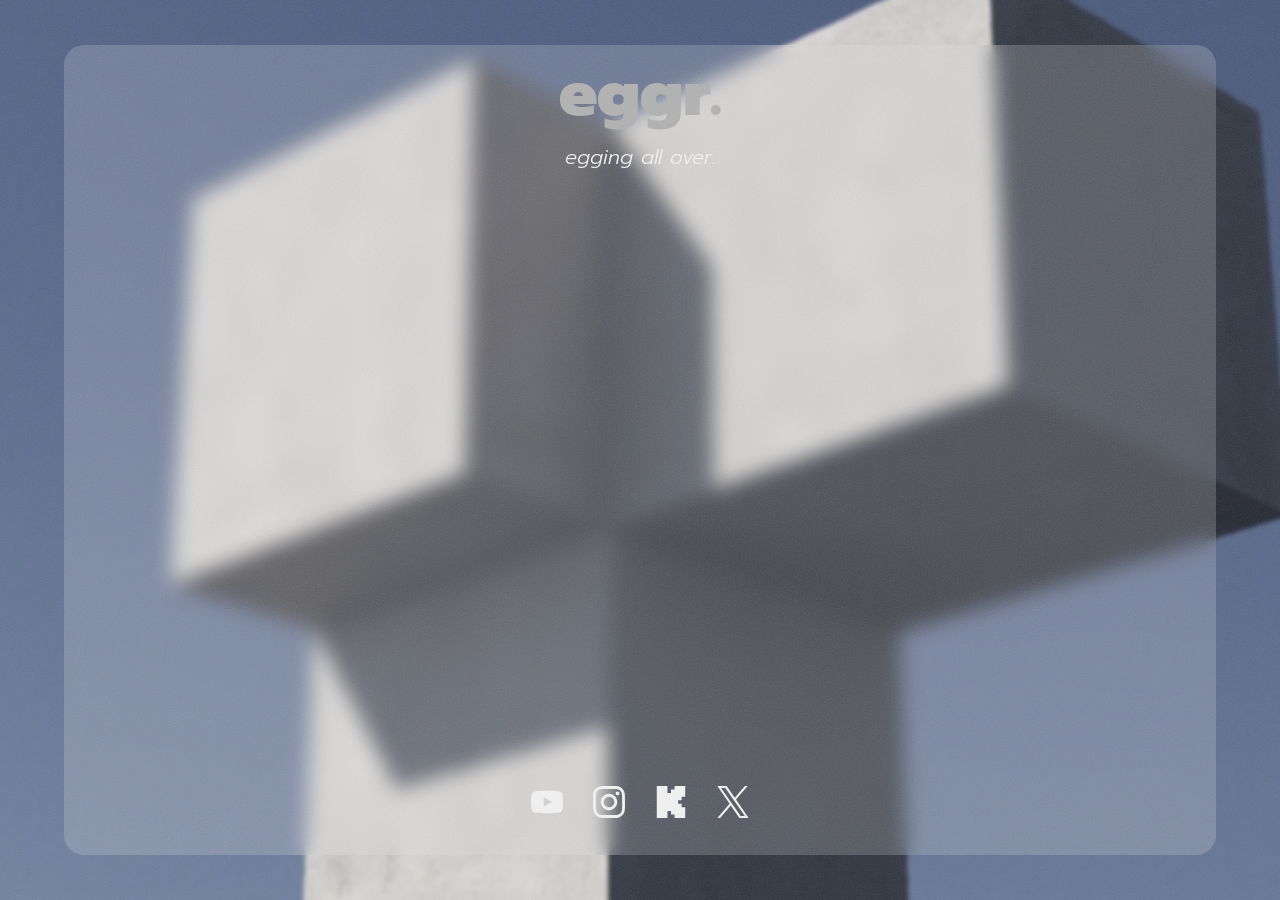
==== index.html @ 4164c2b6 "Add social media section to index.html Added social media links with icons to the page." ====
<!DOCTYPE html>

<html lang="en">
<head>
    <meta charset="UTF-8">
    <meta name="viewport" content="width=device-width, initial-scale=1.0">
    <title>eggr.</title>


<link rel="preconnect" href="https://fonts.googleapis.com">
<link rel="preconnect" href="https://fonts.gstatic.com" crossorigin>
<link href="https://fonts.googleapis.com/css2?family=Prompt:wght@400;500;600;700&display=swap" rel="stylesheet">

<link rel="stylesheet" href="style.css">


</head>

<body>


<div class="container">

<h1 style="font-size: 64px; font-weight: 900; color: #b2b2b2;">
    eggr.
</h1>

<p style="font-size: 20px; font-weight: 300; color: #efefef; font-style: italic;">
    egging all over.
</p>

<div class="socials">

    <a href="https://www.youtube.com/@vajoexe" aria-label="YouTube">
        <img src="youtube.svg" alt="YouTube">
    </a>

    <a href="https://www.instagram.com/vajoexe/" aria-label="Instagram">
        <img src="instagram.svg" alt="Instagram">
    </a>

    <a href="https://kick.com/vajoexe" aria-label="Kick">
        <img src="kick.svg" alt="Kick">
    </a>

    <a href="https://x.com/vajoexe" aria-label="X">
        <img src="x.svg" alt="X">
    </a>

</div>



</div>


</body>
</html>
---- style.css ----
html,
body {
    margin: 0;
    min-height: 100%;
    font-family: "Prompt", sans-serif;
}

.container {
    text-align: center;
}

.container h1 {
    margin: 0 0 0px 0;
}

.container p {
    margin: 0;
}

body {
    min-height: 100vh;
    position: relative;
    isolation: isolate;


    display: flex;
    align-items: center;
    justify-content: center;


}

/* blurred background */
body::before {
    content: "";
    position: fixed;
    inset: -30px;


    background: url("background.webp") center / cover no-repeat;

    filter: blur(2px);
    transform: scale(1.05);

    z-index: -2;


}

/* subtle film/grain noise */
body::after {
    content: "";
    position: fixed;
    inset: 0;


    background-image: url("data:image/svg+xml,%3Csvg xmlns='http://www.w3.org/2000/svg' viewBox='0 0 300 300'%3E%3Cfilter id='grain'%3E%3CfeTurbulence type='fractalNoise' baseFrequency='2.5' numOctaves='2' stitchTiles='stitch'/%3E%3C/filter%3E%3Crect width='100%25' height='100%25' filter='url(%23grain)'/%3E%3C/svg%3E");

    opacity: 0.14;
    pointer-events: none;

    z-index: -1;


}

/* main glass panel */
.container {
    position: relative;


    width: 90vw;
    height: 90vh;

    background: rgba(255, 255, 255, 0.15);

    backdrop-filter: blur(10px);
    -webkit-backdrop-filter: blur(10px);

    border-radius: 20px;

    overflow: hidden;


}

/* panel grain */
.container::after {
    content: "";
    position: absolute;
    inset: 0;


    background-image: url("data:image/svg+xml,%3Csvg xmlns='http://www.w3.org/2000/svg' viewBox='0 0 300 300'%3E%3Cfilter id='grain'%3E%3CfeTurbulence type='fractalNoise' baseFrequency='2' numOctaves='2' stitchTiles='stitch'/%3E%3C/filter%3E%3Crect width='100%25' height='100%25' filter='url(%23grain)'/%3E%3C/svg%3E");

    opacity: 0.15;
    pointer-events: none;


}

/* keep content above panel grain */
.container > * {
    position: relative;
    z-index: 1;
}


/* social icons */
.socials {
    position: absolute;

    bottom: 30px;
    left: 0;
    right: 0;

    display: flex;
    justify-content: center;

    gap: 30px;
}

/* icon size */
.socials img {
    width: 32px;
    height: 32px;
}
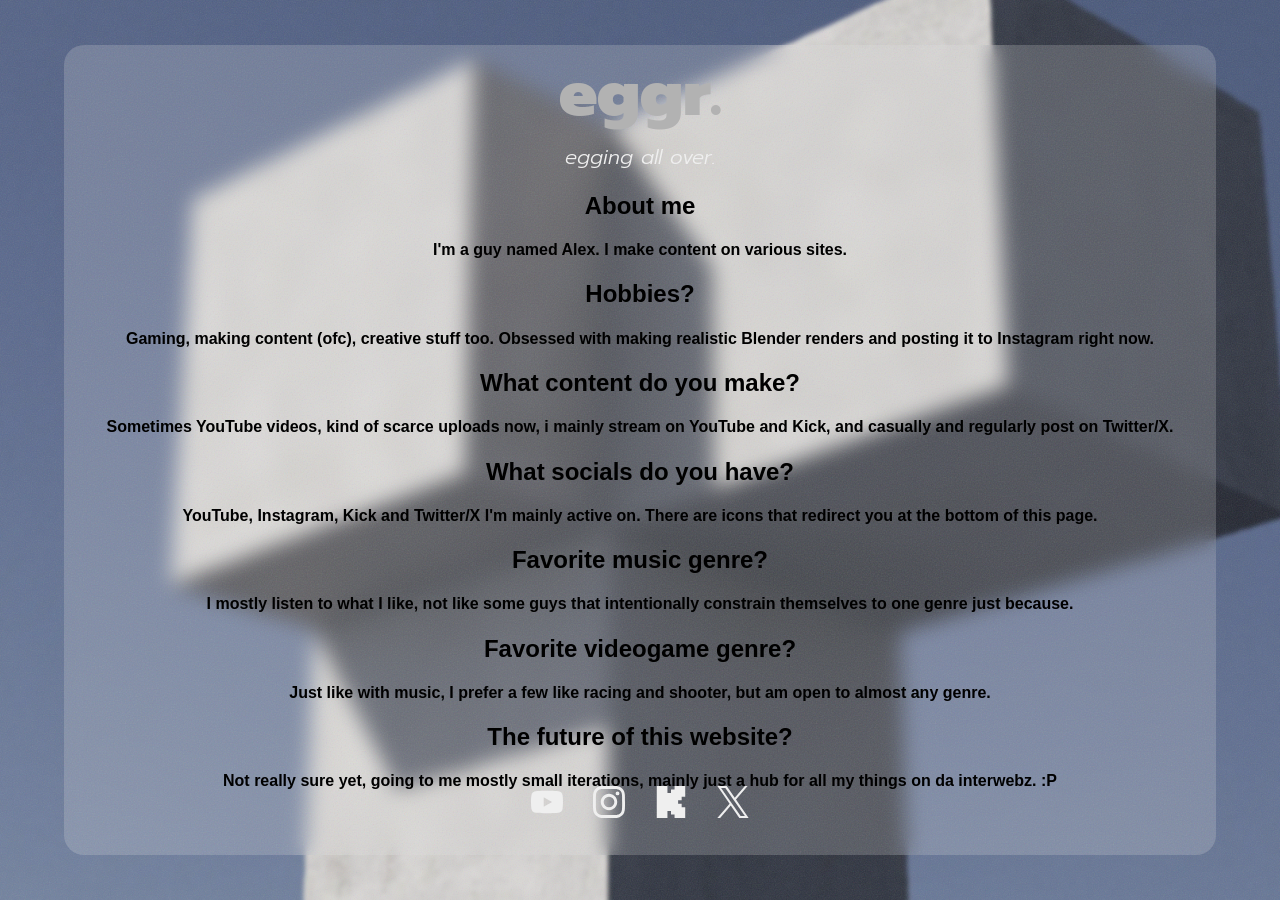
==== commit aae085d1: "Update index.html with personal details and hobbies Added personal information and hobbies section t" ====
--- a/index.html
+++ b/index.html
@@ -5,6 +5,7 @@
     <meta charset="UTF-8">
     <meta name="viewport" content="width=device-width, initial-scale=1.0">
     <title>eggr.</title>
+    <link rel="icon" href="favicon.png" type="image/png">
 
 
 <link rel="preconnect" href="https://fonts.googleapis.com">
@@ -28,6 +29,38 @@
 <p style="font-size: 20px; font-weight: 300; color: #efefef; font-style: italic;">
     egging all over.
 </p>
+
+<div class="content">
+
+    <h2>About me</h2>
+
+    <h4>I'm a guy named Alex. I make content on various sites.</h4>
+
+    <h2>Hobbies?</h2>
+
+    <h4>Gaming, making content (ofc), creative stuff too. Obsessed with making realistic Blender renders and posting it to Instagram right now.</h4>
+
+    <h2>What content do you make?</h2>
+
+    <h4>Sometimes YouTube videos, kind of scarce uploads now, i mainly stream on YouTube and Kick, and casually and regularly post on Twitter/X.</h4>
+
+    <h2>What socials do you have?</h2>
+
+    <h4>YouTube, Instagram, Kick and Twitter/X I'm mainly active on. There are icons that redirect you at the bottom of this page.</h4>
+
+    <h2>Favorite music genre?</h2>
+
+    <h4>I mostly listen to what I like, not like some guys that intentionally constrain themselves to one genre just because.</h4>
+
+    <h2>Favorite videogame genre?</h2>
+
+    <h4>Just like with music, I prefer a few like racing and shooter, but am open to almost any genre.</h4>
+
+    <h2>The future of this website?</h2>
+
+    <h4>Not really sure yet, going to me mostly small iterations, mainly just a hub for all my things on da interwebz. :P</h4>
+
+</div>
 
 <div class="socials">
 
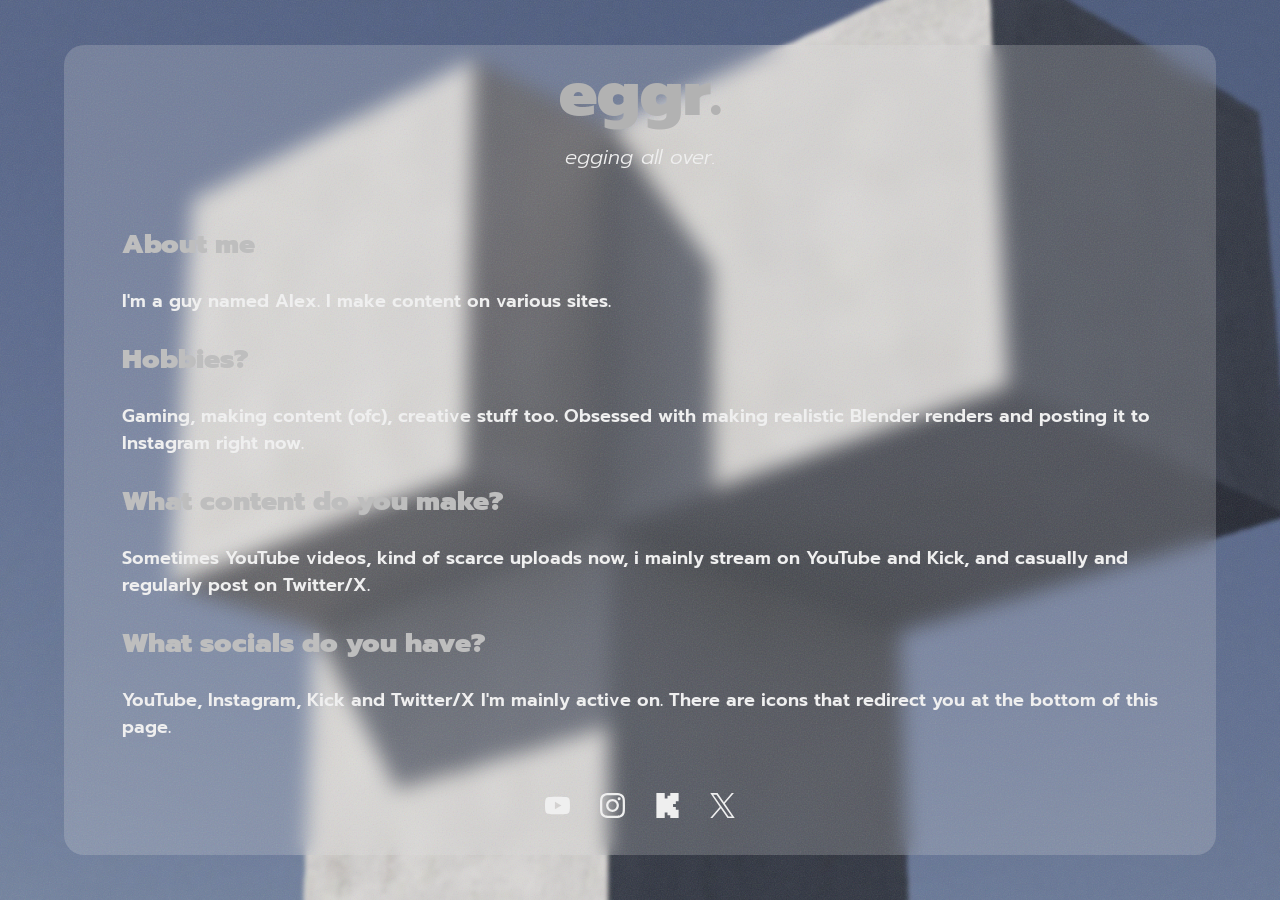
==== commit 56c0524f: "Fix typo in index.html text" ====
--- a/index.html
+++ b/index.html
@@ -58,7 +58,7 @@
 
     <h2>The future of this website?</h2>
 
-    <h4>Not really sure yet, going to me mostly small iterations, mainly just a hub for all my things on da interwebz. :P</h4>
+    <h4>Not really sure yet, going to be mostly small iterations, mainly just a hub for all my things on da interwebz. :P</h4>
 
 </div>
 
--- a/style.css
+++ b/style.css
@@ -66,22 +66,16 @@
 
 /* main glass panel */
 .container {
-    position: relative;
-
-
-    width: 90vw;
-    height: 90vh;
-
-    background: rgba(255, 255, 255, 0.15);
-
-    backdrop-filter: blur(10px);
-    -webkit-backdrop-filter: blur(10px);
-
-    border-radius: 20px;
-
-    overflow: hidden;
-
-
+  position: relative;
+  width: 90vw;
+  height: 90vh;
+  background: rgba(255, 255, 255, 0.15);
+  backdrop-filter: blur(10px);
+  -webkit-backdrop-filter: blur(10px);
+  border-radius: 20px;
+  overflow: hidden;
+  display: flex;
+  flex-direction: column;
 }
 
 /* panel grain */
@@ -104,24 +98,50 @@
     position: relative;
     z-index: 1;
 }
+/* center text thing */
+.content {
+  width: 90%;
+  margin: 30px auto 0 auto;
+  text-align: left;
+  font-size: 18px;
+  font-weight: 400;
+  color: #efefef;
+  flex: 1;
+  min-height: 0;
+  overflow-y: auto;
+  overflow-x: hidden;
+  padding-bottom: 90px; /* keeps last answer clear of the social icon bar */
+}
 
+.content h2 {
+    color: #bebebe;
+    font-weight: 900;
+}
 
+.content h4 {
+  color: #efefef;
+  font-weight: 600;
+  line-height: 1.5; /* was 0.4 — this was the overlap bug */
+}
+
+.content::-webkit-scrollbar {
+  width: 6px;
+}
+.content::-webkit-scrollbar-thumb {
+  background: rgba(255, 255, 255, 0.25);
+  border-radius: 3px;
+}
 /* social icons */
 .socials {
-    position: absolute;
-
-    bottom: 30px;
-    left: 0;
-    right: 0;
-
-    display: flex;
-    justify-content: center;
-
-    gap: 30px;
+  display: flex;
+  justify-content: center;
+  gap: 30px;
+  padding: 20px 0 30px 0;
+  flex-shrink: 0;
 }
 
 /* icon size */
 .socials img {
-    width: 32px;
-    height: 32px;
+    width: 25px;
+    height: 25px;
 }
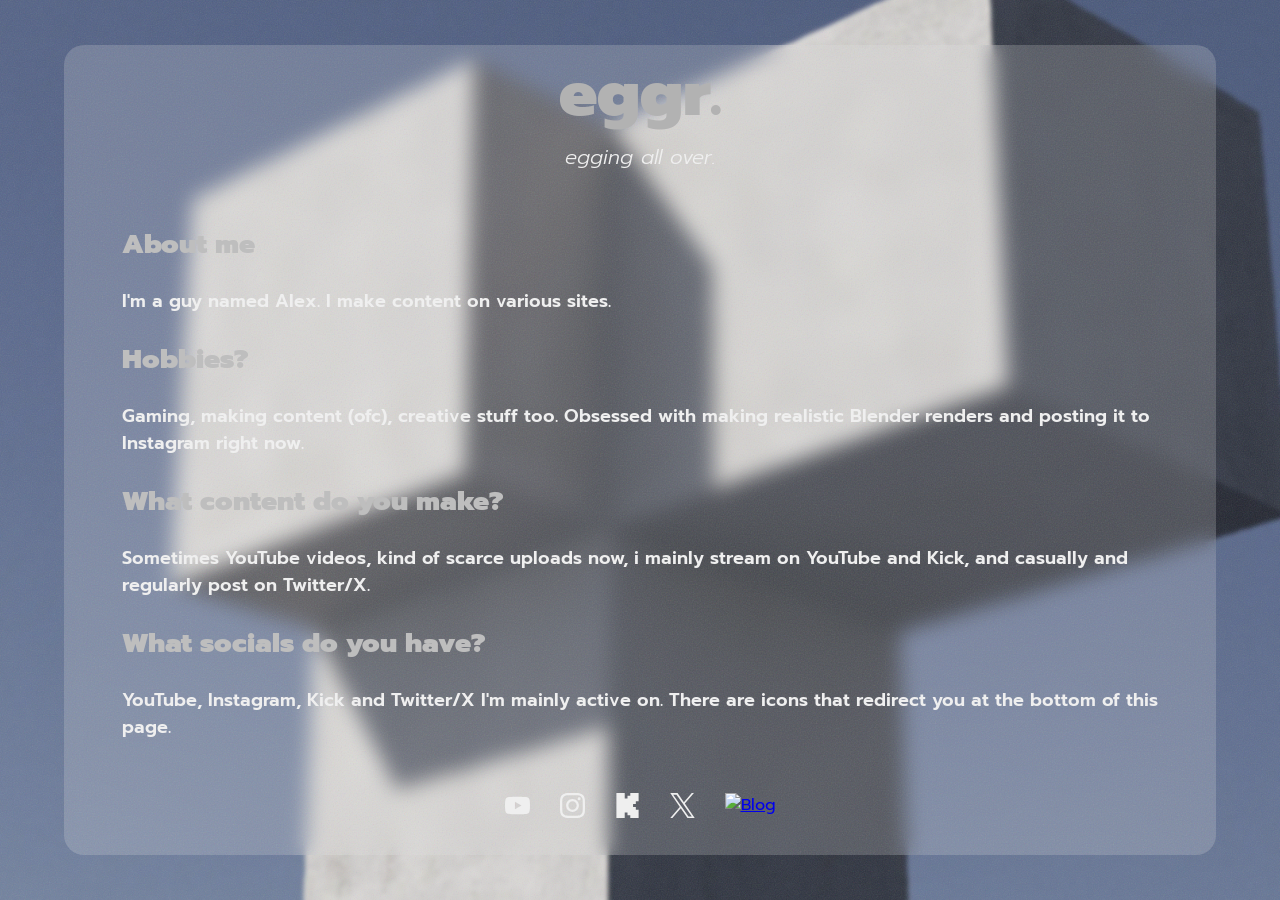
==== commit d4d76580: "Add link to blog in index.html" ====
--- a/index.html
+++ b/index.html
@@ -80,6 +80,8 @@
         <img src="x.svg" alt="X">
     </a>
 
+    <a href="https://vajoexe.github.io/blog/" aria-label="Blog"><img src="../blog.svg" alt="Blog"></a>
+
 </div>
 
 
--- a/style.css
+++ b/style.css
@@ -145,3 +145,109 @@
     width: 25px;
     height: 25px;
 }
+
+/* blog layout */
+.blog-layout {
+  width: 90%;
+  margin: 30px auto 0 auto;
+  flex: 1;
+  min-height: 0;
+  display: flex;
+  gap: 20px;
+  padding-bottom: 0px;
+}
+
+/* sidebar */
+.sidebar {
+  width: 220px;
+  flex-shrink: 0;
+  overflow-y: auto;
+  text-align: left;
+}
+
+.post-item {
+  padding: 10px 0;
+  border-bottom: 1px solid rgba(255, 255, 255, 0.15);
+  cursor: pointer;
+  color: #efefef;
+}
+
+.post-item:hover {
+  opacity: 0.7;
+}
+
+.post-title {
+  font-weight: 600;
+  font-size: 15px;
+}
+
+.post-date {
+  font-size: 12px;
+  color: #b2b2b2;
+}
+
+/* main panel */
+.panel {
+  flex: 1;
+  overflow-y: auto;
+  text-align: left;
+  color: #efefef;
+}
+
+.panel h2 {
+  color: #bebebe;
+  font-weight: 900;
+}
+
+.panel h1 {
+  color: #bebebe;
+  font-weight: 900;
+}
+
+.panel p {
+  color: #efefef;
+  font-weight: 600;
+}
+
+.panel img {
+  display: block;
+  max-width: 50%;
+  height: auto;
+  border-radius: 16px;
+  margin: 10px 0;
+}
+
+/* empty state */
+.empty-state {
+  height: 100%;
+  display: flex;
+  flex-direction: column;
+  align-items: center;
+  justify-content: center;
+  text-align: center;
+  color: #efefef;
+}
+
+.empty-state h2 {
+  font-size: 28px;
+  color: #bebebe;
+  font-weight: 900;
+  margin: 0 0 10px 0;
+}
+
+.empty-state p {
+  font-size: 16px;
+  font-weight: 60;
+  color: #efefef;
+}
+
+/* reuse scrollbar styling for both sidebar and panel */
+.sidebar::-webkit-scrollbar,
+.panel::-webkit-scrollbar {
+  width: 6px;
+}
+.sidebar::-webkit-scrollbar-thumb,
+.panel::-webkit-scrollbar-thumb {
+  background: rgba(255, 255, 255, 0.25);
+  border-radius: 3px;
+}
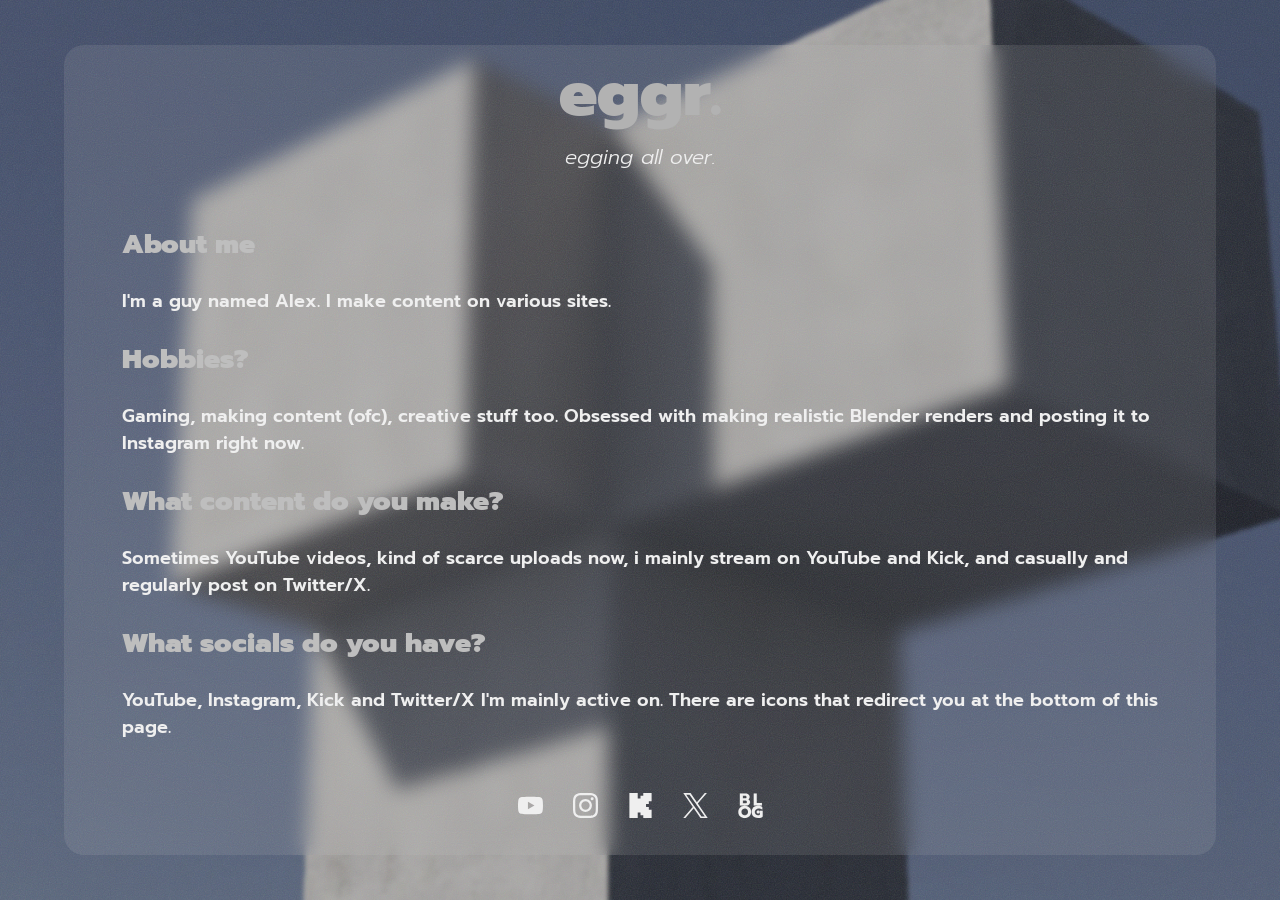
==== commit 6eb6b2d8: "changelog in updates 2. in blog" ====
--- a/index.html
+++ b/index.html
@@ -5,7 +5,7 @@
     <meta charset="UTF-8">
     <meta name="viewport" content="width=device-width, initial-scale=1.0">
     <title>eggr.</title>
-    <link rel="icon" href="favicon.png" type="image/png">
+    <link rel="icon" href="/images/favicon.png" type="image/png">
 
 
 <link rel="preconnect" href="https://fonts.googleapis.com">
@@ -65,22 +65,22 @@
 <div class="socials">
 
     <a href="https://www.youtube.com/@vajoexe" aria-label="YouTube">
-        <img src="youtube.svg" alt="YouTube">
+        <img src="/icons/youtube.svg" alt="YouTube">
     </a>
 
     <a href="https://www.instagram.com/vajoexe/" aria-label="Instagram">
-        <img src="instagram.svg" alt="Instagram">
+        <img src="/icons/instagram.svg" alt="Instagram">
     </a>
 
     <a href="https://kick.com/vajoexe" aria-label="Kick">
-        <img src="kick.svg" alt="Kick">
+        <img src="/icons/kick.svg" alt="Kick">
     </a>
 
     <a href="https://x.com/vajoexe" aria-label="X">
-        <img src="x.svg" alt="X">
+        <img src="/icons/x.svg" alt="X">
     </a>
 
-    <a href="https://vajoexe.github.io/blog/" aria-label="Blog"><img src="../blog.svg" alt="Blog"></a>
+    <a href="https://vajoexe.github.io/blog/" aria-label="Blog"><img src="/icons/blog.svg" alt="Blog"></a>
 
 </div>
 
--- a/style.css
+++ b/style.css
@@ -37,9 +37,9 @@
     inset: -30px;
 
 
-    background: url("background.webp") center / cover no-repeat;
-
-    filter: blur(2px);
+    background: url("/images/background.webp") center / cover no-repeat;
+
+    filter: blur(2px) brightness(0.78);
     transform: scale(1.05);
 
     z-index: -2;
@@ -56,7 +56,7 @@
 
     background-image: url("data:image/svg+xml,%3Csvg xmlns='http://www.w3.org/2000/svg' viewBox='0 0 300 300'%3E%3Cfilter id='grain'%3E%3CfeTurbulence type='fractalNoise' baseFrequency='2.5' numOctaves='2' stitchTiles='stitch'/%3E%3C/filter%3E%3Crect width='100%25' height='100%25' filter='url(%23grain)'/%3E%3C/svg%3E");
 
-    opacity: 0.14;
+    opacity: 0.15;
     pointer-events: none;
 
     z-index: -1;
@@ -69,7 +69,7 @@
   position: relative;
   width: 90vw;
   height: 90vh;
-  background: rgba(255, 255, 255, 0.15);
+  background: rgba(255, 255, 255, 0.05);
   backdrop-filter: blur(10px);
   -webkit-backdrop-filter: blur(10px);
   border-radius: 20px;
@@ -85,7 +85,7 @@
     inset: 0;
 
 
-    background-image: url("data:image/svg+xml,%3Csvg xmlns='http://www.w3.org/2000/svg' viewBox='0 0 300 300'%3E%3Cfilter id='grain'%3E%3CfeTurbulence type='fractalNoise' baseFrequency='2' numOctaves='2' stitchTiles='stitch'/%3E%3C/filter%3E%3Crect width='100%25' height='100%25' filter='url(%23grain)'/%3E%3C/svg%3E");
+    background-image: url("data:image/svg+xml,%3Csvg xmlns='http://www.w3.org/2000/svg' viewBox='0 0 300 300'%3E%3Cfilter id='grain'%3E%3CfeTurbulence type='fractalNoise' baseFrequency='2.5' numOctaves='2' stitchTiles='stitch'/%3E%3C/filter%3E%3Crect width='100%25' height='100%25' filter='url(%23grain)'/%3E%3C/svg%3E");
 
     opacity: 0.15;
     pointer-events: none;
@@ -121,7 +121,7 @@
 .content h4 {
   color: #efefef;
   font-weight: 600;
-  line-height: 1.5; /* was 0.4 — this was the overlap bug */
+  line-height: 1.5; /* was 0.4 - this was the overlap bug */
 }
 
 .content::-webkit-scrollbar {
@@ -211,7 +211,7 @@
 
 .panel img {
   display: block;
-  max-width: 50%;
+  max-width: 70%;
   height: auto;
   border-radius: 16px;
   margin: 10px 0;
@@ -248,6 +248,98 @@
 }
 .sidebar::-webkit-scrollbar-thumb,
 .panel::-webkit-scrollbar-thumb {
-  background: rgba(255, 255, 255, 0.25);
+  background: rgba(255, 255, 255, 0.15);
   border-radius: 3px;
 }
+
+@media (max-width: 450px) {
+  .sidebar {
+    width: 100%;
+  }
+
+  .panel {
+    display: none;
+    width: 100%;
+    min-width: 0;
+  }
+
+  .panel img {
+    max-width: 100%;
+  }
+
+  .blog-layout {
+    position: relative;
+  }
+
+  .blog-layout.post-open .sidebar {
+    display: none;
+  }
+
+  .blog-layout.post-open .panel {
+    display: block;
+    width: 100%;
+    flex: 1;
+  }
+
+  .back-button {
+    display: none;
+
+    position: absolute;
+    top: -30px;
+    left: 0;
+
+    z-index: 10;
+
+    width: 20px;
+    height: 20px;
+
+    padding: 0;
+    margin: 0;
+
+    border: 0;
+    background: transparent;
+    box-shadow: none;
+
+    appearance: none;
+    -webkit-appearance: none;
+
+    cursor: pointer;
+  }
+
+  .back-button img {
+    display: block;
+    width: 20px;
+    height: 20px;
+  }
+
+  .blog-layout.post-open .back-button {
+    display: block;
+  }
+}
+
+/* completely hide the mobile back button on desktop */
+@media (min-width: 451px) {
+  .back-button {
+    display: none !important;
+    pointer-events: none;
+  }
+}
+
+/* back button reset */
+.back-button {
+  appearance: none !important;
+  -webkit-appearance: none !important;
+
+  background: transparent !important;
+  background-image: none !important;
+
+  border: 0 !important;
+  border-radius: 0 !important;
+  box-shadow: none !important;
+
+  padding: 0 !important;
+  margin: 0 !important;
+
+  width: 20px !important;
+  height: 20px !important;
+}
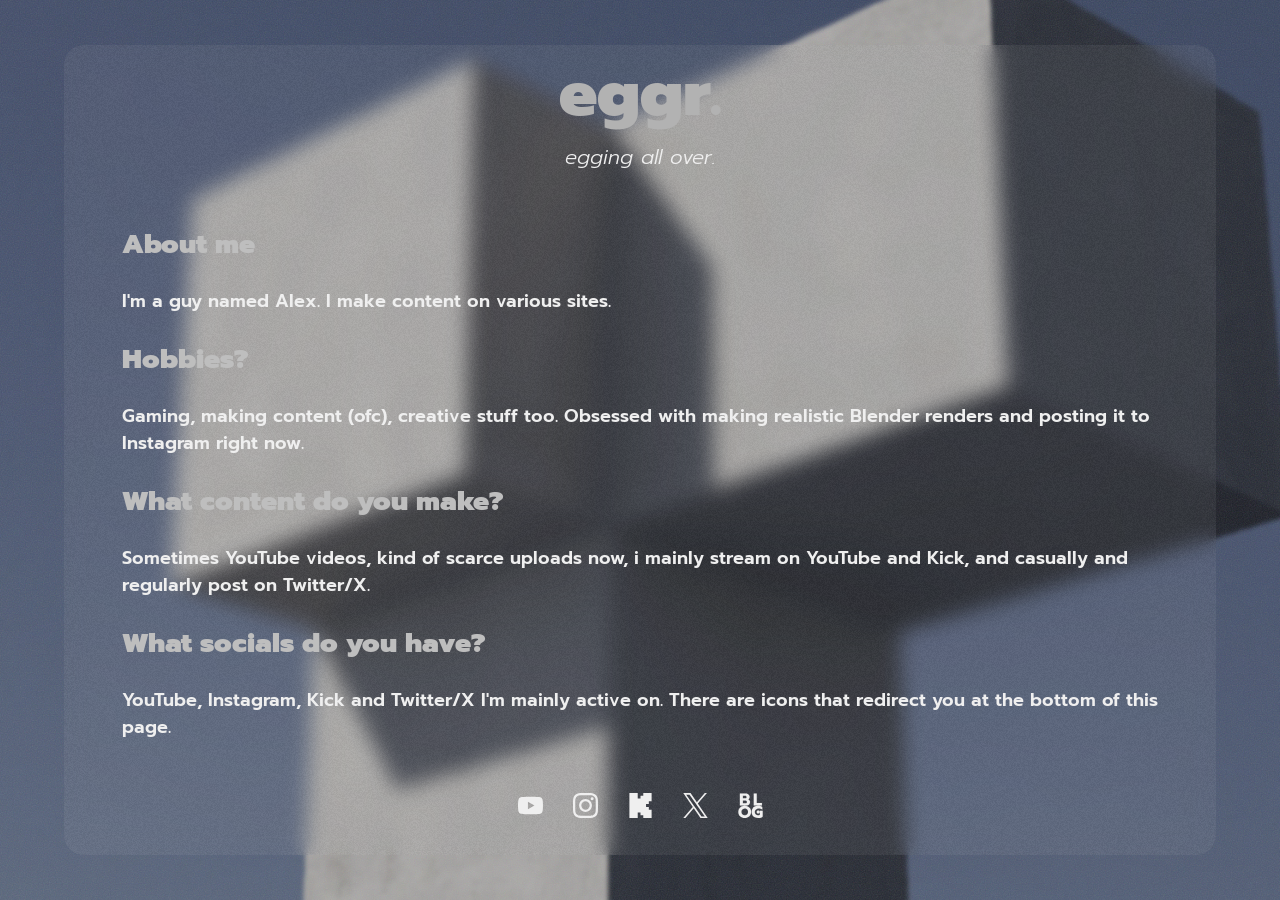
==== commit 5f321f42: "added procedural noise to front panel" ====
--- a/index.html
+++ b/index.html
@@ -22,9 +22,11 @@
 
 <div class="container">
 
-<h1 style="font-size: 64px; font-weight: 900; color: #b2b2b2;">
-    eggr.
-</h1>
+<a href="../" style="text-decoration: none;">
+    <h1 style="font-size: 64px; font-weight: 900; color: #b2b2b2;">
+        eggr.
+    </h1>
+</a>
 
 <p style="font-size: 20px; font-weight: 300; color: #efefef; font-style: italic;">
     egging all over.
@@ -80,7 +82,9 @@
         <img src="/icons/x.svg" alt="X">
     </a>
 
-    <a href="https://vajoexe.github.io/blog/" aria-label="Blog"><img src="/icons/blog.svg" alt="Blog"></a>
+    <a href="/blog" aria-label="Blog">
+        <img src="/icons/blog.svg" alt="Blog">
+    </a>
 
 </div>
 
@@ -88,6 +92,7 @@
 
 </div>
 
+<script src="/js/noise.js"></script>
 
 </body>
 </html>
--- a/style.css
+++ b/style.css
@@ -3,6 +3,22 @@
     margin: 0;
     min-height: 100%;
     font-family: "Prompt", sans-serif;
+}
+
+a {
+  color: #bebebe;
+}
+
+a:visited {
+  color: #bebebe;
+}
+
+a:hover {
+  opacity: 0.7;
+}
+
+.container a:hover {
+  opacity: 1;
 }
 
 .container {
@@ -78,19 +94,14 @@
   flex-direction: column;
 }
 
-/* panel grain */
+/* panel procedural grain */
 .container::after {
-    content: "";
-    position: absolute;
-    inset: 0;
-
-
-    background-image: url("data:image/svg+xml,%3Csvg xmlns='http://www.w3.org/2000/svg' viewBox='0 0 300 300'%3E%3Cfilter id='grain'%3E%3CfeTurbulence type='fractalNoise' baseFrequency='2.5' numOctaves='2' stitchTiles='stitch'/%3E%3C/filter%3E%3Crect width='100%25' height='100%25' filter='url(%23grain)'/%3E%3C/svg%3E");
-
-    opacity: 0.15;
-    pointer-events: none;
-
-
+  content: "";
+  position: absolute;
+  inset: 0;
+  opacity: 0.15;
+  pointer-events: none;
+  z-index: 0;
 }
 
 /* keep content above panel grain */
@@ -131,6 +142,11 @@
   background: rgba(255, 255, 255, 0.25);
   border-radius: 3px;
 }
+
+.socials a:hover {
+  opacity: 1;
+}
+
 /* social icons */
 .socials {
   display: flex;
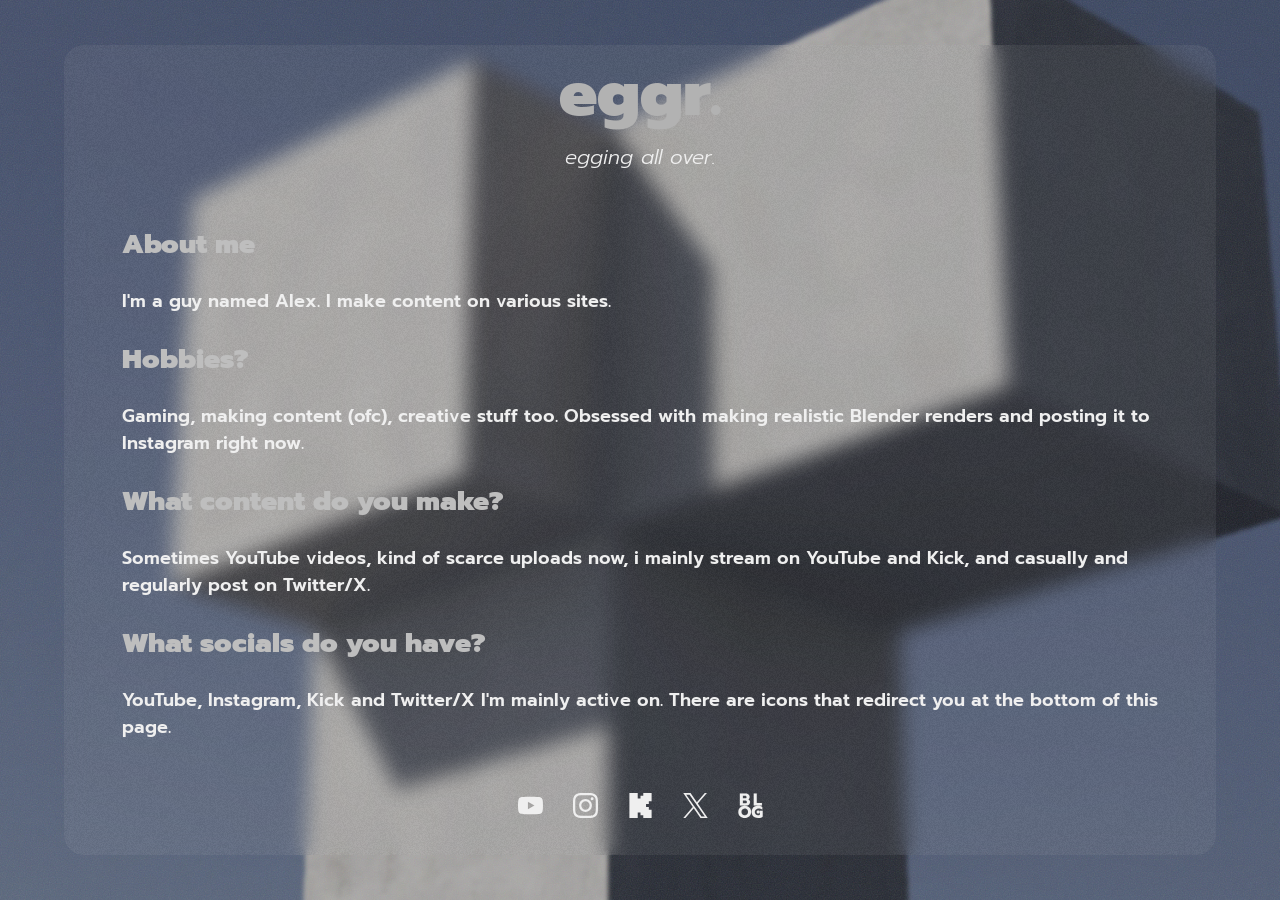
==== commit f908543b: "per-post blog backgrounds with fade + new instagram link - instagram icon now points to instagram.co" ====
--- a/index.html
+++ b/index.html
@@ -70,7 +70,7 @@
         <img src="/icons/youtube.svg" alt="YouTube">
     </a>
 
-    <a href="https://www.instagram.com/vajoexe/" aria-label="Instagram">
+    <a href="https://www.instagram.com/vajojkexus/" aria-label="Instagram">
         <img src="/icons/instagram.svg" alt="Instagram">
     </a>
 
--- a/style.css
+++ b/style.css
@@ -46,7 +46,9 @@
 
 }
 
-/* blurred background */
+/* blurred background
+   html::before only holds the previous image while a blog post background fades in */
+html::before,
 body::before {
     content: "";
     position: fixed;
@@ -61,6 +63,10 @@
     z-index: -2;
 
 
+}
+
+html::before {
+    background-image: none;
 }
 
 /* subtle film/grain noise */
